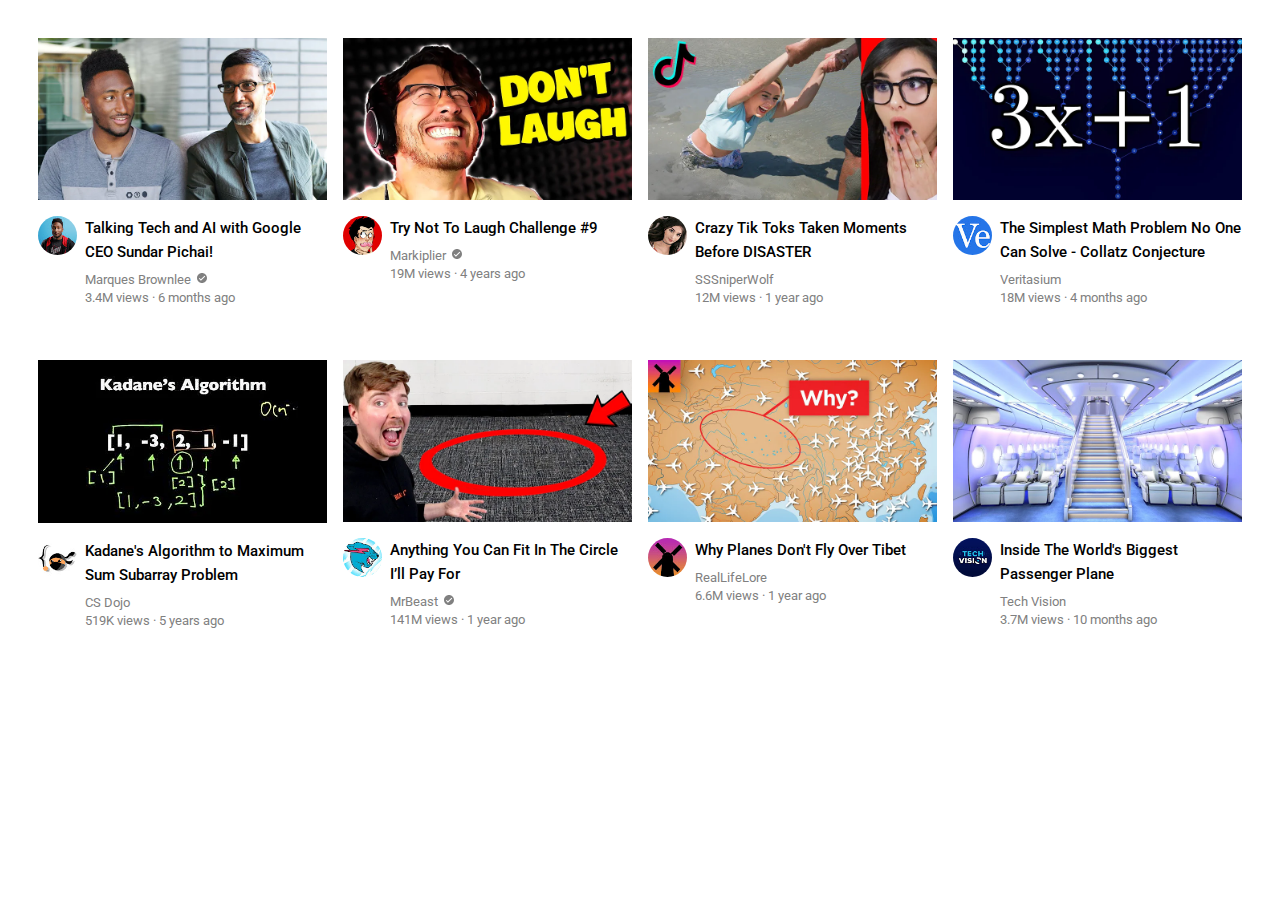
==== index.html @ c24eaad0 "add all stuff" ====
<!DOCTYPE html>
<html lang="en">
<head>
    <meta charset="UTF-8">
    <meta name="viewport" content="width=device-width, initial-scale=1.0">
    <title>YouTube Clone</title>
    <link rel="stylesheet" href="style.css">
</head>
<body>
    <div class="video-grid">
        <!-- 1 -->

        <div class="video-preview">
            <div class="video-thumbnail">
                <a href="https://www.youtube.com/watch?v=n2RNcPRtAiY&ab_channel=MarquesBrownlee">
                    <img src="images/thumbnail-1.webp" alt="WTF?!?!" class="thumbnail">
                </a>
                
            </div>
            <div class="video-info-grid">
                <div class="channel-picture">
                    <a href="https://www.youtube.com/@mkbhd">
                        <img src="channel-pictures/channel-1.jpeg" alt="WTF?!?!" class="profile-picture">
                    </a>
                    
                </div>
                <div class="video-info">
                    <a href="https://www.youtube.com/watch?v=n2RNcPRtAiY&ab_channel=MarquesBrownlee" class="video-title">
                        Talking Tech and AI with Google CEO Sundar Pichai!
                    </a>
                    <a href="https://www.youtube.com/@mkbhd" class="video-author">
                        Marques Brownlee <svg height="12" viewBox="0 0 24 24" width="12" focusable="false" style="pointer-events: none; display: inline-block; fill: gray; margin-left: 2px;"><path d="M12 2C6.5 2 2 6.5 2 12s4.5 10 10 10 10-4.5 10-10S17.5 2 12 2zM9.8 17.3l-4.2-4.1L7 11.8l2.8 2.7L17 7.4l1.4 1.4-8.6 8.5z"></path></svg>
                    </a>
                    <a href="https://www.youtube.com/watch?v=n2RNcPRtAiY&ab_channel=MarquesBrownlee" class="video-stats">
                        3.4M views &#183; 6 months ago
                    </a>
                </div>
            </div>
        </div>

        <!-- 2 -->

        <div class="video-preview">
            <div class="video-thumbnail">
                <a href="https://www.youtube.com/watch?v=mP0RAo9SKZk">
                    <img src="images/thumbnail-2.webp" alt="WTF?!?!" class="thumbnail">
                </a>
                
            </div>
            <div class="video-info-grid">
                <div class="channel-picture">
                    <a href="https://www.youtube.com/c/markiplier">
                        <img src="channel-pictures/channel-2.jpeg" alt="WTF?!?!" class="profile-picture">
                    </a>
                    
                </div>
                <div class="video-info">
                    <a href="https://www.youtube.com/watch?v=mP0RAo9SKZk" class="video-title">
                        Try Not To Laugh Challenge #9
                    </a>
                    <a href="https://www.youtube.com/c/markiplier" class="video-author">
                        Markiplier <svg height="12" viewBox="0 0 24 24" width="12" focusable="false" style="pointer-events: none; display: inline-block; fill: gray; margin-left: 2px;"><path d="M12 2C6.5 2 2 6.5 2 12s4.5 10 10 10 10-4.5 10-10S17.5 2 12 2zM9.8 17.3l-4.2-4.1L7 11.8l2.8 2.7L17 7.4l1.4 1.4-8.6 8.5z"></path></svg>
                    </a>
                    <a href="https://www.youtube.com/watch?v=mP0RAo9SKZk" class="video-stats">
                        19M views &#183; 4 years ago
                    </a>
                </div>
            </div>
        </div>

        <!-- 3 -->
        <div class="video-preview">
            <div class="video-thumbnail">
                <a href="https://www.youtube.com/watch?v=FgjPQQeTh1w">
                    <img src="images/thumbnail-3.webp" alt="WTF?!?!" class="thumbnail">
                </a>
                
            </div>
            <div class="video-info-grid">
                <div class="channel-picture">
                    <a href="https://www.youtube.com/user/SSSniperWolf">
                        <img src="channel-pictures/channel-3.jpeg" alt="WTF?!?!" class="profile-picture">
                    </a>
                    
                </div>
                <div class="video-info">
                    <a href="https://www.youtube.com/watch?v=FgjPQQeTh1w" class="video-title">
                        Crazy Tik Toks Taken Moments Before DISASTER
                    </a>
                    <a href="https://www.youtube.com/user/SSSniperWolf" class="video-author">
                        SSSniperWolf
                    </a>
                    <a href="https://www.youtube.com/watch?v=FgjPQQeTh1w" class="video-stats">
                        12M views &#183; 1 year ago
                    </a>
                </div>
            </div>
        </div>

        <!-- 4 -->
        <div class="video-preview">
            <div class="video-thumbnail">
                <a href="https://www.youtube.com/watch?v=094y1Z2wpJg">
                    <img src="images/thumbnail-4.webp" alt="WTF?!?!" class="thumbnail">
                </a>
                
            </div>
            <div class="video-info-grid">
                <div class="channel-picture">
                    <a href="https://www.youtube.com/c/veritasium">
                        <img src="channel-pictures/channel-4.jpeg" alt="WTF?!?!" class="profile-picture">
                    </a>
                    
                </div>
                <div class="video-info">
                    <a href="https://www.youtube.com/watch?v=094y1Z2wpJg" class="video-title">
                        The Simplest Math Problem No One Can Solve - Collatz Conjecture
                    </a>
                    <a href="https://www.youtube.com/c/veritasium" class="video-author">
                        Veritasium
                    </a>
                    <a href="https://www.youtube.com/watch?v=094y1Z2wpJg" class="video-stats">
                        18M views &#183; 4 months ago
                    </a>
                </div>
            </div>
        </div>

        <!-- 5 -->
        <div class="video-preview">
            <div class="video-thumbnail">
                <a href="https://www.youtube.com/watch?v=86CQq3pKSUw">
                    <img src="images/thumbnail-5.webp" alt="WTF?!?!" class="thumbnail">
                </a>
                
            </div>
            <div class="video-info-grid">
                <div class="channel-picture">
                    <a href="https://www.youtube.com/c/CSDojo">
                        <img src="channel-pictures/channel-5.jpeg" alt="WTF?!?!" class="profile-picture">
                    </a>
                    
                </div>
                <div class="video-info">
                    <a href="https://www.youtube.com/watch?v=86CQq3pKSUw" class="video-title">
                        Kadane's Algorithm to Maximum Sum Subarray Problem
                    </a>
                    <a href="https://www.youtube.com/c/CSDojo" class="video-author">
                        CS Dojo
                    </a>
                    <a href="https://www.youtube.com/watch?v=86CQq3pKSUw" class="video-stats">
                        519K views &#183; 5 years ago
                    </a>
                </div>
            </div>
        </div>
    
        <!-- 6 -->
        <div class="video-preview">
            <div class="video-thumbnail">
                <a href="https://www.youtube.com/watch?v=yXWw0_UfSFg">
                    <img src="images/thumbnail-6.webp" alt="WTF?!?!" class="thumbnail">
                </a>
                
            </div>
            <div class="video-info-grid">
                <div class="channel-picture">
                    <a href="https://www.youtube.com/channel/UCX6OQ3DkcsbYNE6H8uQQuVA">
                        <img src="channel-pictures/channel-6.jpeg" alt="WTF?!?!" class="profile-picture">
                    </a>
                    
                </div>
                <div class="video-info">
                    <a href="https://www.youtube.com/watch?v=yXWw0_UfSFg" class="video-title">
                        Anything You Can Fit In The Circle I’ll Pay For
                    </a>
                    <a href="https://www.youtube.com/channel/UCX6OQ3DkcsbYNE6H8uQQuVA" class="video-author">
                        MrBeast <svg height="12" viewBox="0 0 24 24" width="12" focusable="false" style="pointer-events: none; display: inline-block; fill: gray; margin-left: 2px;"><path d="M12 2C6.5 2 2 6.5 2 12s4.5 10 10 10 10-4.5 10-10S17.5 2 12 2zM9.8 17.3l-4.2-4.1L7 11.8l2.8 2.7L17 7.4l1.4 1.4-8.6 8.5z"></path></svg>
                    </a>
                    <a href="https://www.youtube.com/watch?v=yXWw0_UfSFg" class="video-stats">
                        141M views &#183; 1 year ago
                    </a>
                </div>
            </div>
        </div>

        <!-- 7 -->
        <div class="video-preview">
            <div class="video-thumbnail">
                <a href="https://www.youtube.com/watch?v=fNVa1qMbF9Y">
                    <img src="images/thumbnail-7.webp" alt="WTF?!?!" class="thumbnail">
                </a>
                
            </div>
            <div class="video-info-grid">
                <div class="channel-picture">
                    <a href="https://www.youtube.com/channel/UCP5tjEmvPItGyLhmjdwP7Ww">
                        <img src="channel-pictures/channel-7.jpeg" alt="WTF?!?!" class="profile-picture">
                    </a>
                    
                </div>
                <div class="video-info">
                    <a href="https://www.youtube.com/watch?v=fNVa1qMbF9Y" class="video-title">
                        Why Planes Don't Fly Over Tibet
                    </a>
                    <a href="https://www.youtube.com/channel/UCP5tjEmvPItGyLhmjdwP7Ww" class="video-author">
                        RealLifeLore
                    </a>
                    <a href="https://www.youtube.com/watch?v=fNVa1qMbF9Y" class="video-stats">
                        6.6M views &#183; 1 year ago
                    </a>
                </div>
            </div>
        </div>
    
        <!-- 8 -->
        <div class="video-preview">
            <div class="video-thumbnail">
                <a href="https://www.youtube.com/watch?v=lFm4EM1juls">
                    <img src="images/thumbnail-8.webp" alt="WTF?!?!" class="thumbnail">
                </a>
            </div>
            <div class="video-info-grid">
                <div class="channel-picture">
                    <a href="https://www.youtube.com/channel/UCHAK6CyegY22Zj2GWrcaIxg">
                        <img src="channel-pictures/channel-8.jpeg" alt="WTF?!?!" class="profile-picture">
                    </a>
                </div>
                <div class="video-info">
                    <a href="https://www.youtube.com/watch?v=lFm4EM1juls" class="video-title">
                        Inside The World's Biggest Passenger Plane
                    </a>
                    <a href="https://www.youtube.com/channel/UCHAK6CyegY22Zj2GWrcaIxg" class="video-author">
                        Tech Vision
                    </a>
                    <a href="https://www.youtube.com/watch?v=lFm4EM1juls" class="video-stats">
                        3.7M views &#183; 10 months ago
                    </a>
                </div>
            </div>
            
            
    </div>
    
</body>
</html>
---- style.css ----
@import url('https://fonts.googleapis.com/css2?family=Roboto:wght@400;500;700&display=swap');

html,
body {
    font-family: Roboto, Arial;
    padding: 15px;
}

.video-grid {
    display: grid;
    grid-template-columns: 1fr 1fr 1fr 1fr;
    column-gap: 16px;
    row-gap: 40px;
}


.thumbnail {
    width: 100%;
}

.video-title {
    display: block;
    font-weight: 500;
    font-size: 15px;
    margin-bottom: 5px;
    margin-top: 12px;
    line-height: 24px;
    text-decoration: none;
    color: black;
}

.video-author,
.video-stats {
    display: block;
    color: gray;
    font-size: small;
    text-decoration: none;
}

.video-author {
    margin-top: 8px;
    margin-bottom: 3px;
    transition: color 150ms;
}

.video-author:hover {
    color: rgb(179, 175, 175);
}

.video-stats {
    margin-top: 0;
    margin-bottom: 15px;
}

.video-info-grid {
    display: grid;
    grid-template-columns: 47px 1fr;
}

.channel-picture {
    margin-top: 12px;
    margin-right: 8px;
}

.profile-picture {
    width: 100%;
    border-radius: 50%;
}
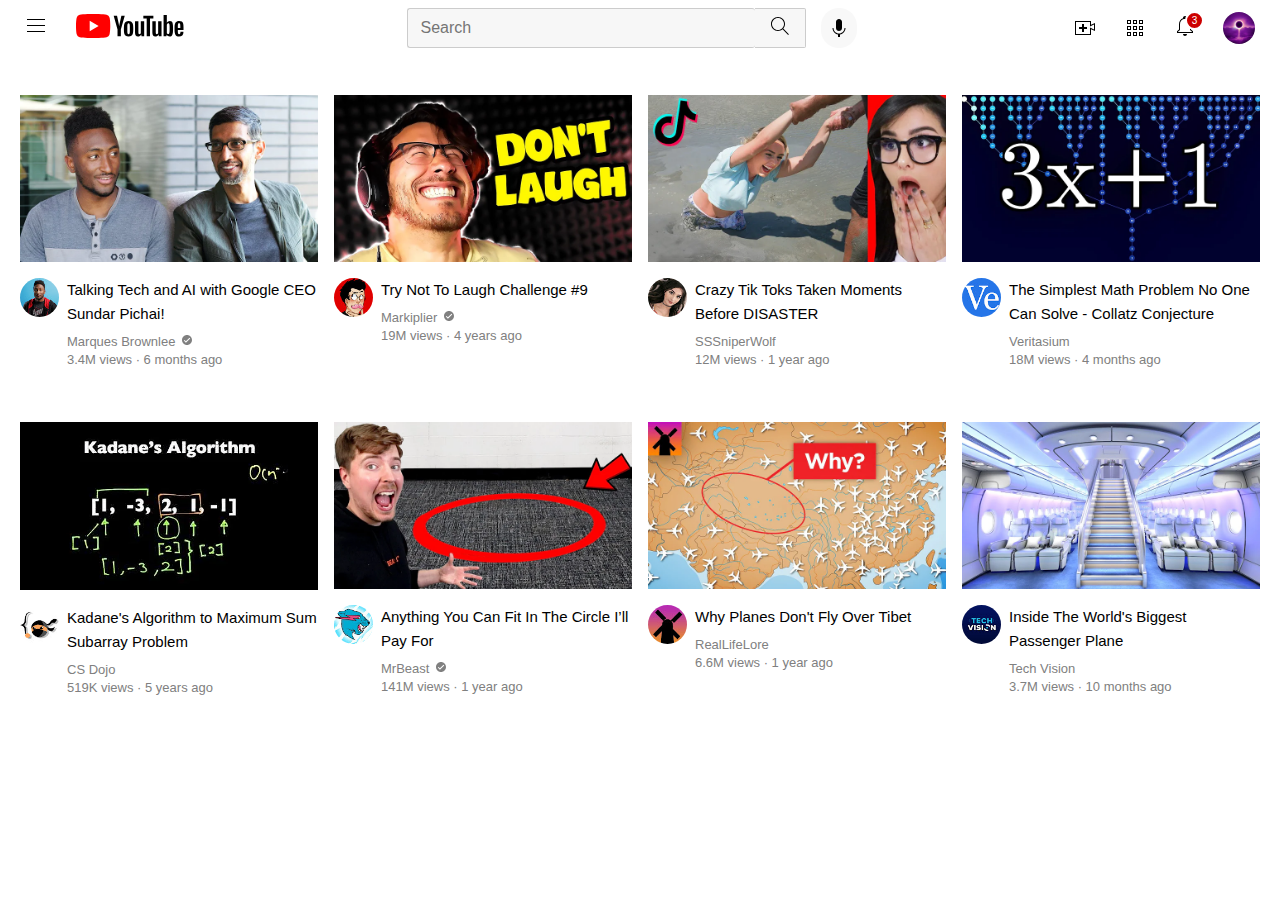
==== commit de17eea2: "add a header to the website" ====
--- a/index.html
+++ b/index.html
@@ -5,8 +5,48 @@
     <meta name="viewport" content="width=device-width, initial-scale=1.0">
     <title>YouTube Clone</title>
     <link rel="stylesheet" href="style.css">
+    <link rel="stylesheet" type="text/css" href="header.css">
 </head>
 <body>
+    <header>
+        <div class="left-section">
+            <img src="icons/hamburger-menu.svg" alt="WTF?!?!" class="hamburger-menu">
+            <img src="icons/youtube-logo.svg" alt="WTF?!?!" class="ytb-logo">
+        </div>
+        <div class="middle-section">
+            <input type="text" class="ytb-input" placeholder="Search">
+        
+            <button class="search-btn">
+                <img src="icons/search.svg" alt="WTF?!?!" class="search-icon">
+            </button>
+            <div class="tip">Search</div>
+            <button class="microphone-btn">
+                <img src="icons/voice-search-icon.svg" alt="WTF?!?!" class="microphone-icon">
+            </button>
+            <div class="tip">Search with your voice</div>
+        </div>
+        <div class="right-section">
+            <div class="tooltip-container">
+                <img src="icons/upload.svg" alt="WTF?!?!" class="tooltip-icon">
+                <div class="tip">Create</div>
+            </div>
+            <div class="tooltip-container">
+                <img src="icons/youtube-apps.svg" alt="WTF?!?!" class="tooltip-icon">
+                <div class="tip">YouTube apps</div>
+            </div>
+            <div class="tooltip-container">
+                <div class="notifications-container">
+                    <img src="icons/notifications.svg" alt="WTF?!?!" class="tooltip-icon">
+                    <div class="notification-count">3</div>
+                </div>
+                <div class="tip">Notifications</div>
+            </div>
+            <img src="images/avatar.jpg" alt="WTF?!?!" class="user-avatar">
+        </div>
+    </header>
+
+
+    
     <div class="video-grid">
         <!-- 1 -->
 
--- a/style.css
+++ b/style.css
@@ -11,6 +11,7 @@
     grid-template-columns: 1fr 1fr 1fr 1fr;
     column-gap: 16px;
     row-gap: 40px;
+    padding: 20px;
 }
 
 
--- a/header.css
+++ b/header.css
@@ -0,0 +1,158 @@
+html,
+body {
+    padding: 0;
+    margin: 0;
+    font-family: Arial;
+}
+
+header {
+    display: flex;
+    height: 55px;
+    flex-direction: row;
+    justify-content: space-between;
+    align-items: center;
+    margin-bottom: 20px;
+}
+
+.left-section {
+    width: 185px;
+}
+
+.hamburger-menu {
+    height: 24px;
+    margin-left: 24px;
+    margin-right: 24px;
+    vertical-align: top;
+    cursor: pointer;
+}
+
+.ytb-logo {
+    height: 24px;
+    cursor: pointer;
+}
+
+.middle-section {
+    display: flex;
+    flex: 1;
+    margin-left: 70px;
+    margin-right: 35px;
+    max-width: 450px;
+}
+
+.ytb-input {
+    width: 100%;
+    border-width: 1px;
+    outline: none;
+    border-radius: 3px;
+    border-style: solid;
+    border-color: #cccccc;
+    padding-left: 13px;
+    padding-top: 10px;
+    padding-bottom: 10px;
+    max-width: 450px;
+    border-right: none;
+    background-color: #f7f7f7;
+    font-size: 16px;
+}
+
+.right-section {
+    width: 182px;
+    display: flex;
+    align-items: center;
+    justify-content: space-between;
+    margin-left: 30px;
+    margin-right: 25px;
+
+}
+
+.search-icon {
+    width: 24px;
+    height: 24px;
+}
+
+.search-btn {
+    height: 40px;
+    width: 64px;
+    border: 1px solid #cccccc;
+    border-left: none;
+    border-top-right-radius: 2px;
+    border-bottom-right-radius: 2px;
+    background-color: #f7f7f7;
+    cursor: pointer;
+    margin-right: 8px;
+    margin-right: 15px;
+}
+
+.microphone-icon {
+    width: 24px;
+    height: 24px;
+}
+
+.microphone-btn {
+    cursor: pointer;
+    height: 40px;
+    width: 40px;
+    border-radius: 20px;
+    border: none;
+    background-color: #f8f8f8;
+    display: flex;
+    justify-content: center;
+    align-items: center;
+}
+
+.tooltip-container {
+    position: relative;
+    display: flex;
+    justify-content: center;
+}
+
+.tooltip-icon {
+    width: 24px;
+    height: 24px;
+    cursor: pointer;
+    cursor: pointer;
+}
+
+.tooltip-icon:hover + .tip,
+.notifications-container:hover + .tip,
+.search-container:hover + .tip,
+.microphone-container:hover + .tip {
+    opacity: 0.8;
+}
+
+.user-avatar {
+    width: 32px;
+    height: 32px;
+    border-radius: 50%;
+    cursor: pointer;
+}
+
+.notification-count {
+    cursor: pointer;
+    width: 15px;
+    height: 15px;
+    background-color: #cc0000;
+    border-radius: 80px;
+    position: absolute;
+    top: -3px;
+    right: -7px;
+    color: white;
+    border: 2px solid white;
+    display: flex;
+    justify-content: center;
+    align-items: center;
+    font-size: 10px;
+}
+
+.tip {
+    background-color: rgba(96, 96, 96, 0.8);
+    color: white;
+    font-size: 12px;
+    padding: 8px;
+    border-radius: 2px;
+    opacity: 0;
+    transition: opacity 150ms;
+    position: absolute;
+    top: 30px;
+    cursor: default;
+}